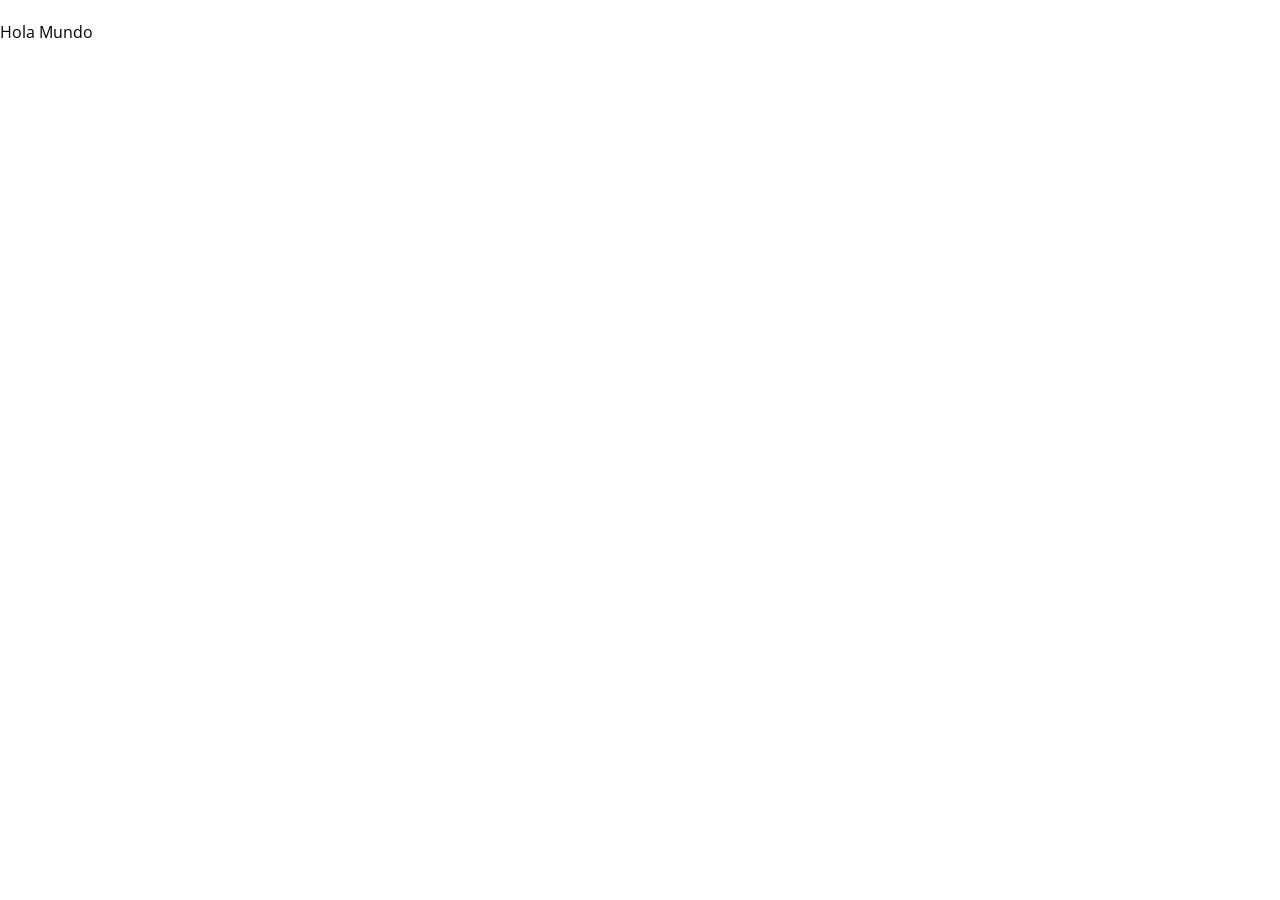
==== BlogdeCafe/blogdecafe_inicio/index.html @ 5fe90d1f "Primer commit con nuevo proyecto de blog de cafe donde se ingresan los primeros parametros de variab" ====
<!DOCTYPE html>
<html lang="en">
<head>
    <meta charset="UTF-8">
    <meta name="viewport" content="width=device-width, initial-scale=1.0">
    <title>BlogDeCafé</title>
    <link rel="stylesheet" href="css/normalize.css">
    <link rel="stylesheet" href="css/style.css">
    <link href="https://fonts.googleapis.com/css2?family=Open+Sans:ital,wght@0,300..800;1,300..800&display=swap" rel="stylesheet">
    <link href="https://fonts.googleapis.com/css2?family=PT+Sans:wght@400;700&display=swap" rel="stylesheet">
</head>
<body>
    <p>Hola Mundo</p>
</body>
</html>
---- BlogdeCafe/blogdecafe_inicio/css/style.css ----
:root {
    --fuenteParrafos: "Open Sans", sans-serif;
    --fuenteHeading: "PT Sans", sans-serif ;

    --primario: #784D3C;
    --blanco: #ffffff;
    --negro: #000000;
}

html {
    box-sizing: border-box;
    font-size: 62.5%; /* 1 rem = 10 px */
}
*, *:before, *:after {
    box-sizing: inherit; 
}
body {
    font-family: var(--fuenteParrafos);
    font-size: 1.6rem;
    line-height: 2; /* Interlineado entre parrafos */
}

/* Globales */
.contenedor {
    max-width: 120rem;
    width: 90%;
    margin: 0 auto; /* Centrar el contendido horizontalmente */
}
a {
    text-decoration: none;
}
h1, h2, h3, h4 {
    font-family: var(--fuenteHeading);
}
h1 {
    font-size: 4.8rem;
}
h2 {
    font-size: 4rem;
}
h3 {
    font-size: 3.2rem;
}
h4 {
    font-size: 2.8rem;
}
img {
    max-width: 100%;
}
/* Utilidades */
.no-margin {
    margin: 0;
}
.no-padding {
    padding: 0 ;
}
.centrar-texto {
    text-align: center;
}
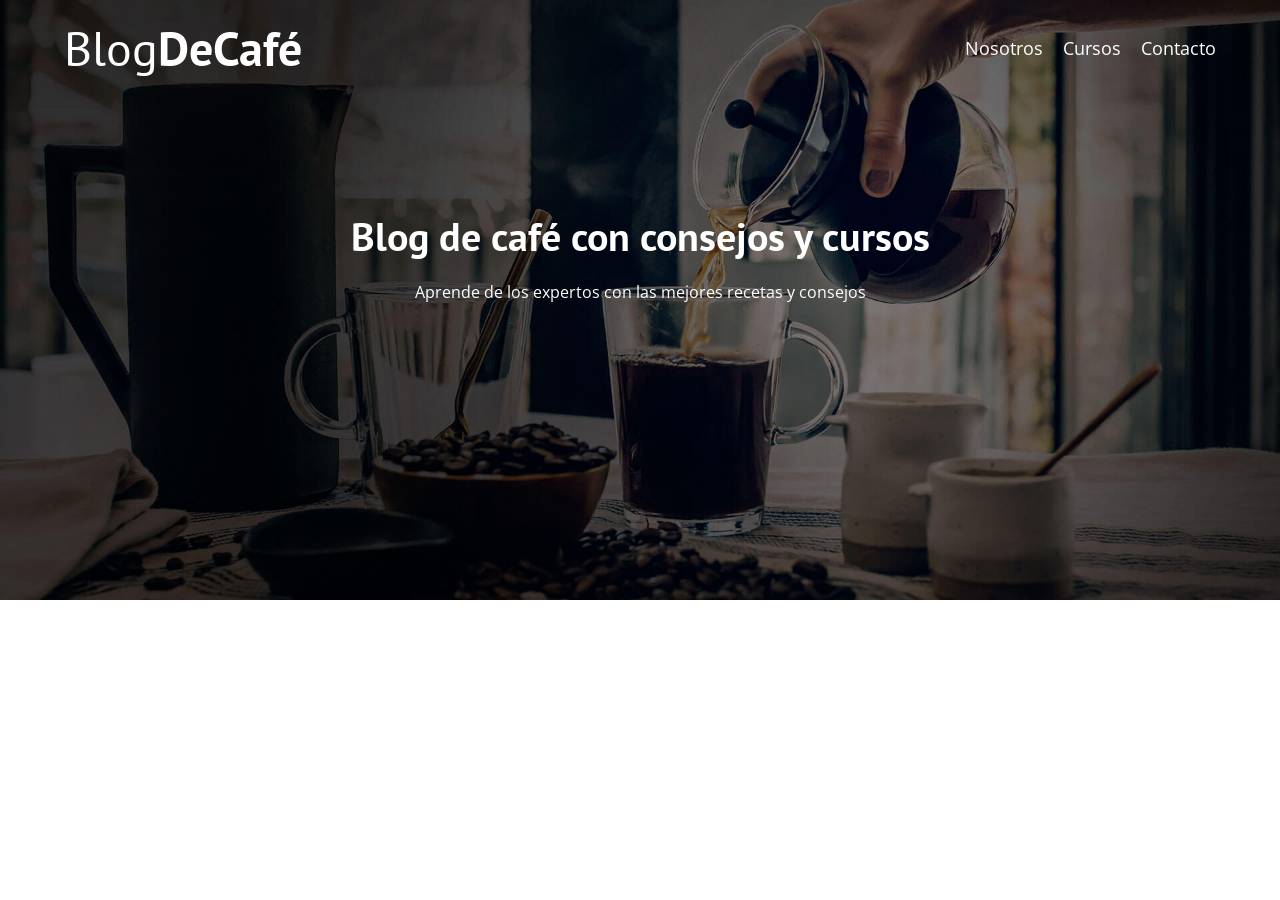
==== commit 64419153: "Se incorpora el primer diseño de encabezado de la pagina web ademas de agregar la navegacion" ====
--- a/BlogdeCafe/blogdecafe_inicio/index.html
+++ b/BlogdeCafe/blogdecafe_inicio/index.html
@@ -10,6 +10,30 @@
     <link href="https://fonts.googleapis.com/css2?family=PT+Sans:wght@400;700&display=swap" rel="stylesheet">
 </head>
 <body>
-    <p>Hola Mundo</p>
+    <header class="header">
+        <div class="contenedor">
+            <div class="barra">
+                <a class="logo" href="index.html">
+                    <!-- <h1>Blog <strong>DeCafé</strong></h1> -->
+                     <h1 class="logo__nombre no-margin centrar-texto">Blog<span class="logo__bold">DeCafé</span></h1>
+                </a>
+                <nav class="navegacion">
+                    <a href="nosotros.html" class="navegacion__enlace">Nosotros</a>
+                    <a href="cursos.html" class="navegacion__enlace">Cursos</a>
+                    <a href="Contacto.html" class="navegacion__enlace">Contacto</a>
+                </nav>
+            </div>
+        </div>
+        <div class="header__texto">
+            <h2 class="no-margin">Blog de café con consejos y cursos</h2>
+            <p class="no-margin">Aprende de los expertos con las mejores recetas y consejos</p>
+        </div>
+    </header>
+    <main>
+
+    </main>
+    <footer>
+
+    </footer>
 </body>
 </html>
--- a/BlogdeCafe/blogdecafe_inicio/css/style.css
+++ b/BlogdeCafe/blogdecafe_inicio/css/style.css
@@ -1,6 +1,6 @@
 :root {
     --fuenteParrafos: "Open Sans", sans-serif;
-    --fuenteHeading: "PT Sans", sans-serif ;
+    --fuenteHeading: "PT Sans", sans-serif;
 
     --primario: #784D3C;
     --blanco: #ffffff;
@@ -9,51 +9,132 @@
 
 html {
     box-sizing: border-box;
-    font-size: 62.5%; /* 1 rem = 10 px */
+    font-size: 62.5%;
+    /* 1 rem = 10 px */
 }
-*, *:before, *:after {
-    box-sizing: inherit; 
+
+*,
+*:before,
+*:after {
+    box-sizing: inherit;
 }
+
 body {
     font-family: var(--fuenteParrafos);
     font-size: 1.6rem;
-    line-height: 2; /* Interlineado entre parrafos */
+    line-height: 2;
+    /* Interlineado entre parrafos */
 }
 
 /* Globales */
 .contenedor {
     max-width: 120rem;
     width: 90%;
-    margin: 0 auto; /* Centrar el contendido horizontalmente */
+    margin: 0 auto;
+    /* Centrar el contendido horizontalmente */
 }
+
 a {
     text-decoration: none;
 }
-h1, h2, h3, h4 {
+
+h1,
+h2,
+h3,
+h4 {
     font-family: var(--fuenteHeading);
 }
+
 h1 {
     font-size: 4.8rem;
 }
+
 h2 {
     font-size: 4rem;
 }
+
 h3 {
     font-size: 3.2rem;
 }
+
 h4 {
     font-size: 2.8rem;
 }
+
 img {
     max-width: 100%;
 }
+
 /* Utilidades */
 .no-margin {
     margin: 0;
 }
+
 .no-padding {
-    padding: 0 ;
+    padding: 0;
 }
+
 .centrar-texto {
     text-align: center;
 }
+
+/* Header */
+.header {
+    background-image: url(../img/banner.jpg);
+    height: 60rem;
+    background-size: cover;
+    /* Tomara el tamaño completo del tamaño de pantalla */
+    background-repeat: no-repeat;
+    /* No repetira la imagen en espacios bacios si np la estira */
+    background-position: center center;
+    /* la imagen fluira al centro de la imagen al cambiar la resolucion */
+}
+
+.header__texto {
+    text-align: center;
+    color: var(--blanco);
+    margin-top: 5rem;
+}
+
+@media (min-width: 768px) {
+    .header__texto {
+        margin-top: 10rem;
+    }
+}
+
+@media (min-width: 768px) {
+    .barra {
+        display: flex;
+        justify-content: space-between;
+        align-items: center;
+    }
+}
+
+.logo {
+    color: var(--blanco);
+}
+
+.logo__nombre {
+    font-weight: normal;
+}
+
+.logo__bold {
+    font-weight: 700;
+}
+
+/* Navegacion */
+.navegacion {}
+
+@media (min-width: 768px) {
+    .navegacion {
+        display: flex;
+        gap: 2rem;
+    }
+}
+
+.navegacion__enlace {
+    display: block;
+    text-align: center;
+    font-size: 1.8rem;
+    color: var(--blanco);
+}
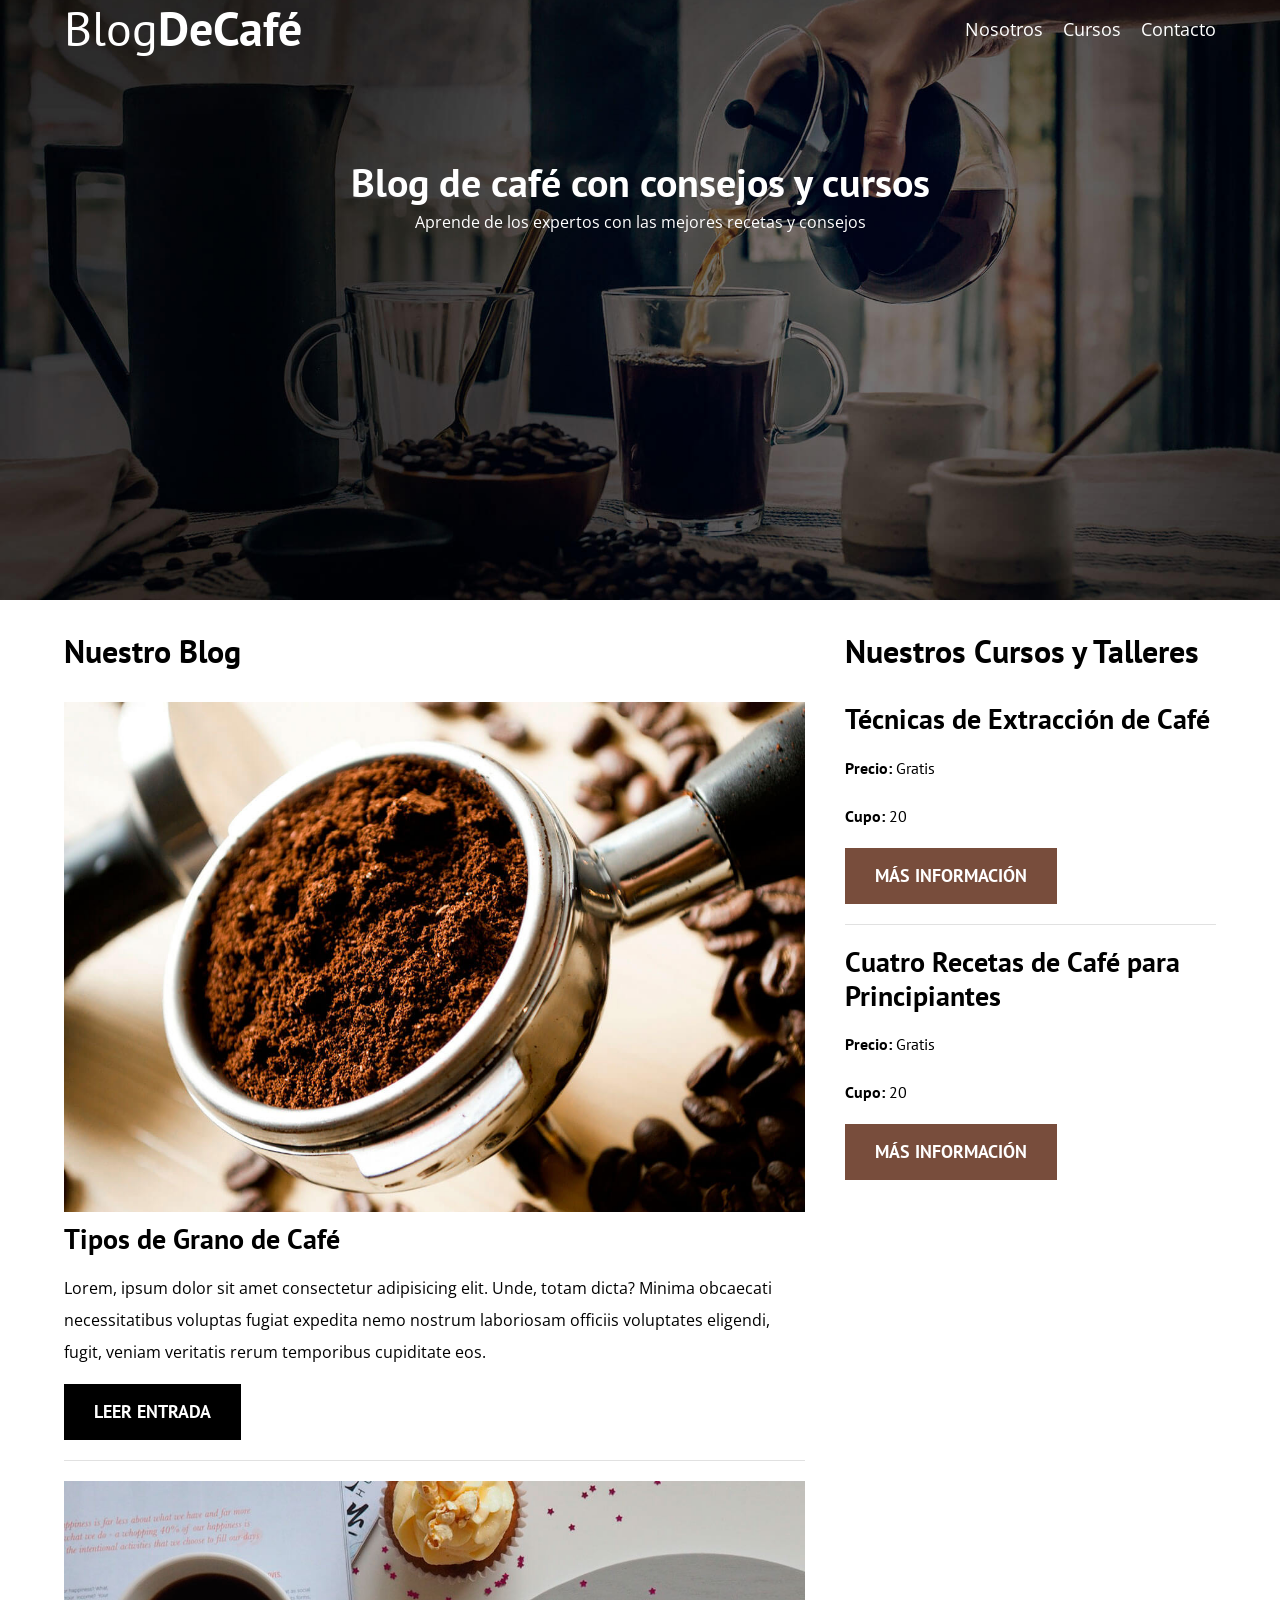
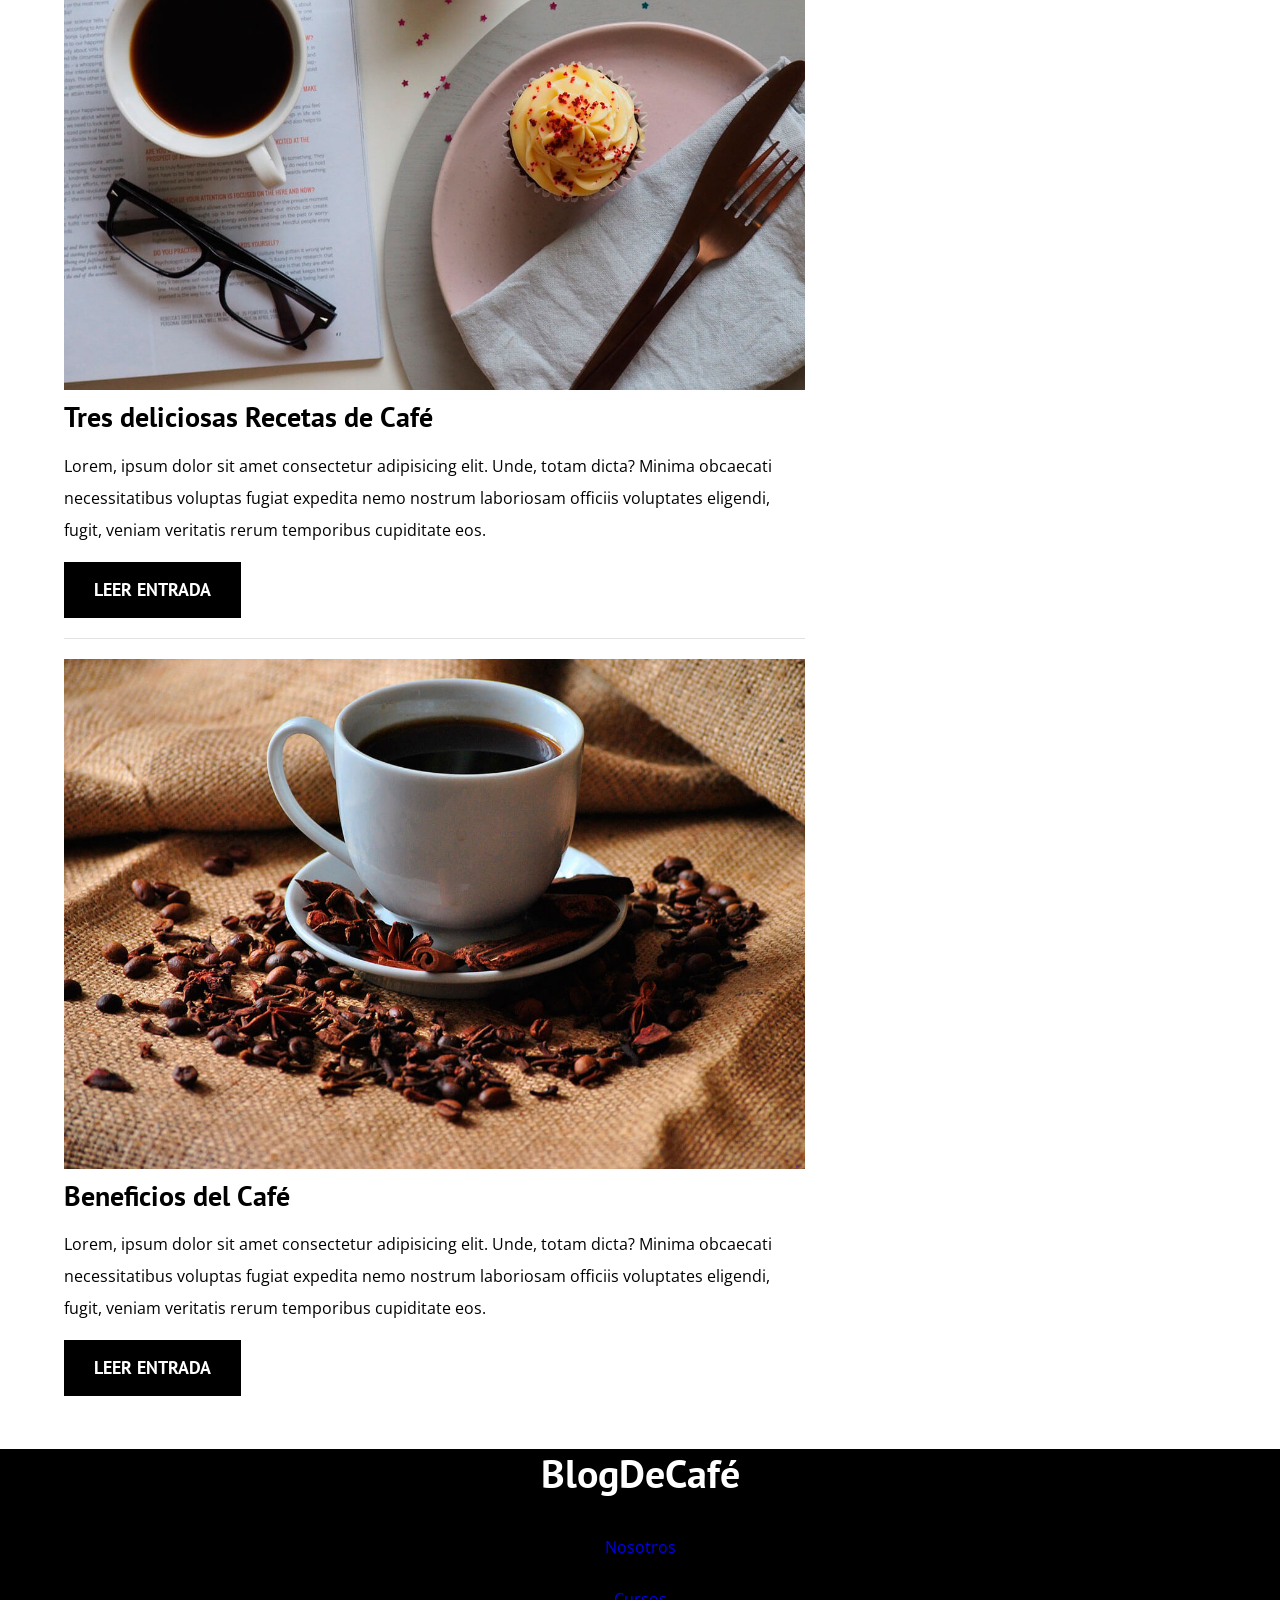
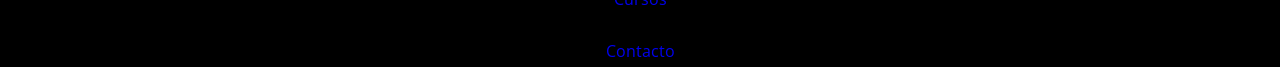
==== commit c20c98bc: "Se incorpora secciones del sistema de paguina principal del blog" ====
--- a/BlogdeCafe/blogdecafe_inicio/index.html
+++ b/BlogdeCafe/blogdecafe_inicio/index.html
@@ -1,21 +1,24 @@
 <!DOCTYPE html>
 <html lang="en">
+
 <head>
     <meta charset="UTF-8">
     <meta name="viewport" content="width=device-width, initial-scale=1.0">
     <title>BlogDeCafé</title>
     <link rel="stylesheet" href="css/normalize.css">
     <link rel="stylesheet" href="css/style.css">
-    <link href="https://fonts.googleapis.com/css2?family=Open+Sans:ital,wght@0,300..800;1,300..800&display=swap" rel="stylesheet">
+    <link href="https://fonts.googleapis.com/css2?family=Open+Sans:ital,wght@0,300..800;1,300..800&display=swap"
+        rel="stylesheet">
     <link href="https://fonts.googleapis.com/css2?family=PT+Sans:wght@400;700&display=swap" rel="stylesheet">
 </head>
+
 <body>
     <header class="header">
         <div class="contenedor">
             <div class="barra">
                 <a class="logo" href="index.html">
                     <!-- <h1>Blog <strong>DeCafé</strong></h1> -->
-                     <h1 class="logo__nombre no-margin centrar-texto">Blog<span class="logo__bold">DeCafé</span></h1>
+                    <h1 class="logo__nombre no-margin centrar-texto">Blog<span class="logo__bold">DeCafé</span></h1>
                 </a>
                 <nav class="navegacion">
                     <a href="nosotros.html" class="navegacion__enlace">Nosotros</a>
@@ -29,11 +32,87 @@
             <p class="no-margin">Aprende de los expertos con las mejores recetas y consejos</p>
         </div>
     </header>
-    <main>
 
-    </main>
-    <footer>
+    <div class="contenedor contenido-principal">
+        <main class="blog">
+            <h3>Nuestro Blog</h3>
+            <article class="entrada">
+                <div class="entrada__imagen">
+                    <img src="img/blog1.jpg" alt="imagen blog">
+                </div>
+                <div class="entrada__contenido">
+                    <h4 class="no-margin">Tipos de Grano de Café</h4>
+                    <p>Lorem, ipsum dolor sit amet consectetur adipisicing elit. Unde, totam dicta? Minima obcaecati
+                        necessitatibus voluptas fugiat expedita nemo nostrum laboriosam officiis voluptates eligendi,
+                        fugit, veniam veritatis rerum temporibus cupiditate eos.</p>
+                    <a href="entrada.html" class="boton boton--primario">Leer Entrada</a>
+                </div>
+            </article><!-- .entrada -->
 
+            <article class="entrada">
+                <div class="entrada__imagen">
+                    <img src="img/blog2.jpg" alt="imagen blog">
+                </div>
+                <div class="entrada__contenido">
+                    <h4 class="no-margin">Tres deliciosas Recetas de Café</h4>
+                    <p>Lorem, ipsum dolor sit amet consectetur adipisicing elit. Unde, totam dicta? Minima obcaecati
+                        necessitatibus voluptas fugiat expedita nemo nostrum laboriosam officiis voluptates eligendi,
+                        fugit, veniam veritatis rerum temporibus cupiditate eos.</p>
+                    <a href="entrada.html" class="boton boton--primario">Leer Entrada</a>
+                </div>
+            </article><!-- .entrada -->
+
+            <article class="entrada">
+                <div class="entrada__imagen">
+                    <img src="img/blog3.jpg" alt="imagen blog">
+                </div>
+                <div class="entrada__contenido">
+                    <h4 class="no-margin">Beneficios del Café</h4>
+                    <p>Lorem, ipsum dolor sit amet consectetur adipisicing elit. Unde, totam dicta? Minima obcaecati
+                        necessitatibus voluptas fugiat expedita nemo nostrum laboriosam officiis voluptates eligendi,
+                        fugit, veniam veritatis rerum temporibus cupiditate eos.</p>
+                    <a href="entrada.html" class="boton boton--primario">Leer Entrada</a>
+                </div>
+            </article><!-- .entrada -->
+        </main>
+        <aside class="asidebar">
+            <h3>Nuestros Cursos y Talleres</h3>
+            <ul class="cursos no-padding">
+                <li class="widget-curso">
+                    <h4 class="no-margin">Técnicas de Extracción de Café</h4>
+                    <p class="widget-curso__label">Precio: 
+                        <span class="widget-curso__info">Gratis</span>
+                    </p>
+                    <p class="widget-curso__label">Cupo: 
+                        <span class="widget-curso__info">20</span>
+                    </p>
+                    <a href="entrada.html" class="boton boton--secundario">más información</a>
+                </li><!-- .li -->
+
+                <li class="widget-curso">
+                    <h4 class="no-margin">Cuatro Recetas de Café para Principiantes</h4>
+                    <p class="widget-curso__label">Precio: 
+                        <span class="widget-curso__info">Gratis</span>
+                    </p>
+                    <p class="widget-curso__label">Cupo: 
+                        <span class="widget-curso__info">20</span>
+                    </p>
+                    <a href="entrada.html" class="boton boton--secundario">más información</a>
+                </li><!-- .li -->
+            </ul>
+        </aside>
+    </div>
+
+    <footer class="footer">
+        <div class="contenedor footer__contenedor">
+            <h2>Blog<span>DeCafé</span></h2>
+            <nav class="navegacion footer__navegacion">
+                <a href="notros.html" class="footer__navegacion-enlace">Nosotros</a>
+                <a href="cursos.html" class="footer__navegacion-enlace">Cursos</a>
+                <a href="contacto.html" class="footer__navegacion-enlace">Contacto</a>
+            </nav>
+        </div>
     </footer>
 </body>
+
 </html>
--- a/BlogdeCafe/blogdecafe_inicio/css/style.css
+++ b/BlogdeCafe/blogdecafe_inicio/css/style.css
@@ -3,6 +3,7 @@
     --fuenteHeading: "PT Sans", sans-serif;
 
     --primario: #784D3C;
+    --gris: #e1e1e1;
     --blanco: #ffffff;
     --negro: #000000;
 }
@@ -43,6 +44,7 @@
 h3,
 h4 {
     font-family: var(--fuenteHeading);
+    line-height: 1.2;
 }
 
 h1 {
@@ -76,6 +78,29 @@
 
 .centrar-texto {
     text-align: center;
+}
+
+.boton {
+    display: block;
+    font-family: var(--fuenteHeading);
+    color: var(--blanco);
+    text-align: center;
+    padding: 1rem 3rem;
+    font-size: 1.8rem;
+    text-transform: uppercase;
+    font-weight: 700;
+    margin-bottom: 2rem;
+}
+@media (min-width: 768px) {
+   .boton {
+        display: inline-block;
+   }
+}
+.boton--primario {
+    background-color: var(--negro);
+}
+.boton--secundario {
+    background-color: var(--primario);
 }
 
 /* Header */
@@ -137,4 +162,52 @@
     text-align: center;
     font-size: 1.8rem;
     color: var(--blanco);
+}
+
+@media (min-width: 768px) {
+   .contenido-principal {
+    display: grid;
+    grid-template-columns: 2fr 1fr;
+    column-gap: 4rem;
+   }
+}
+
+.entrada{
+    border-bottom: 1px solid var(--gris);
+    margin-bottom: 2rem;
+}
+/* Para deseleccional el utltino elemento y quitarle propiedades en este caso el margen */
+.entrada:last-of-type {
+    border: none;
+    margin-bottom: 0;
+}
+.cursos {
+    list-style: none;
+}
+.widget-curso {
+    border-bottom: 1px solid var(--gris);
+    margin-bottom: 2rem;
+}
+.widget-curso:last-of-type {
+    border: none;
+    margin-bottom: 0;
+}
+.widget-curso__label {
+    font-family: var(--fuenteHeading);
+    font-weight: bold;
+}
+.widget-curso__info {
+    font-weight: normal;
+}
+/* Footer */
+.footer {
+    background-color: var(--negro);
+    color: var(--blanco);
+}
+.footer__contenedor {
+    text-align: center;
+}
+.footer__navegacion {
+    display: flex;
+    flex-direction: column;
 }
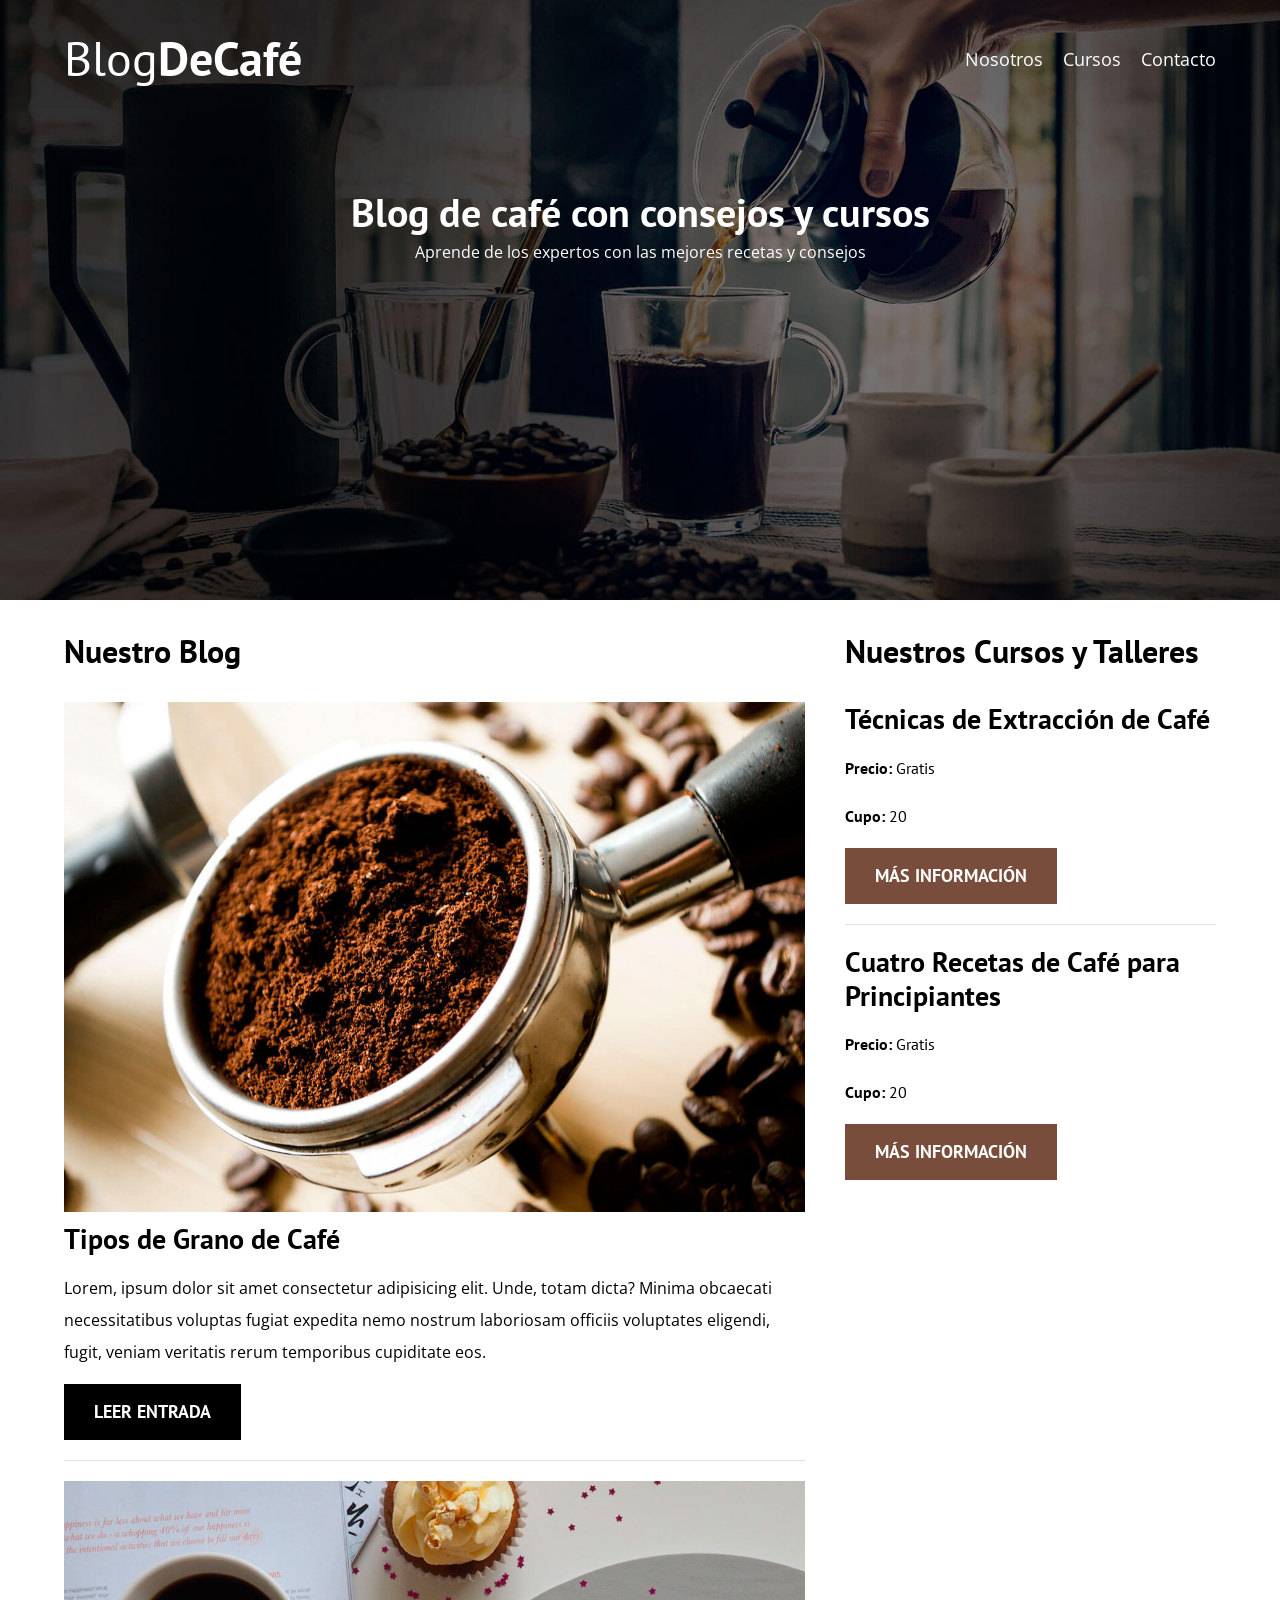
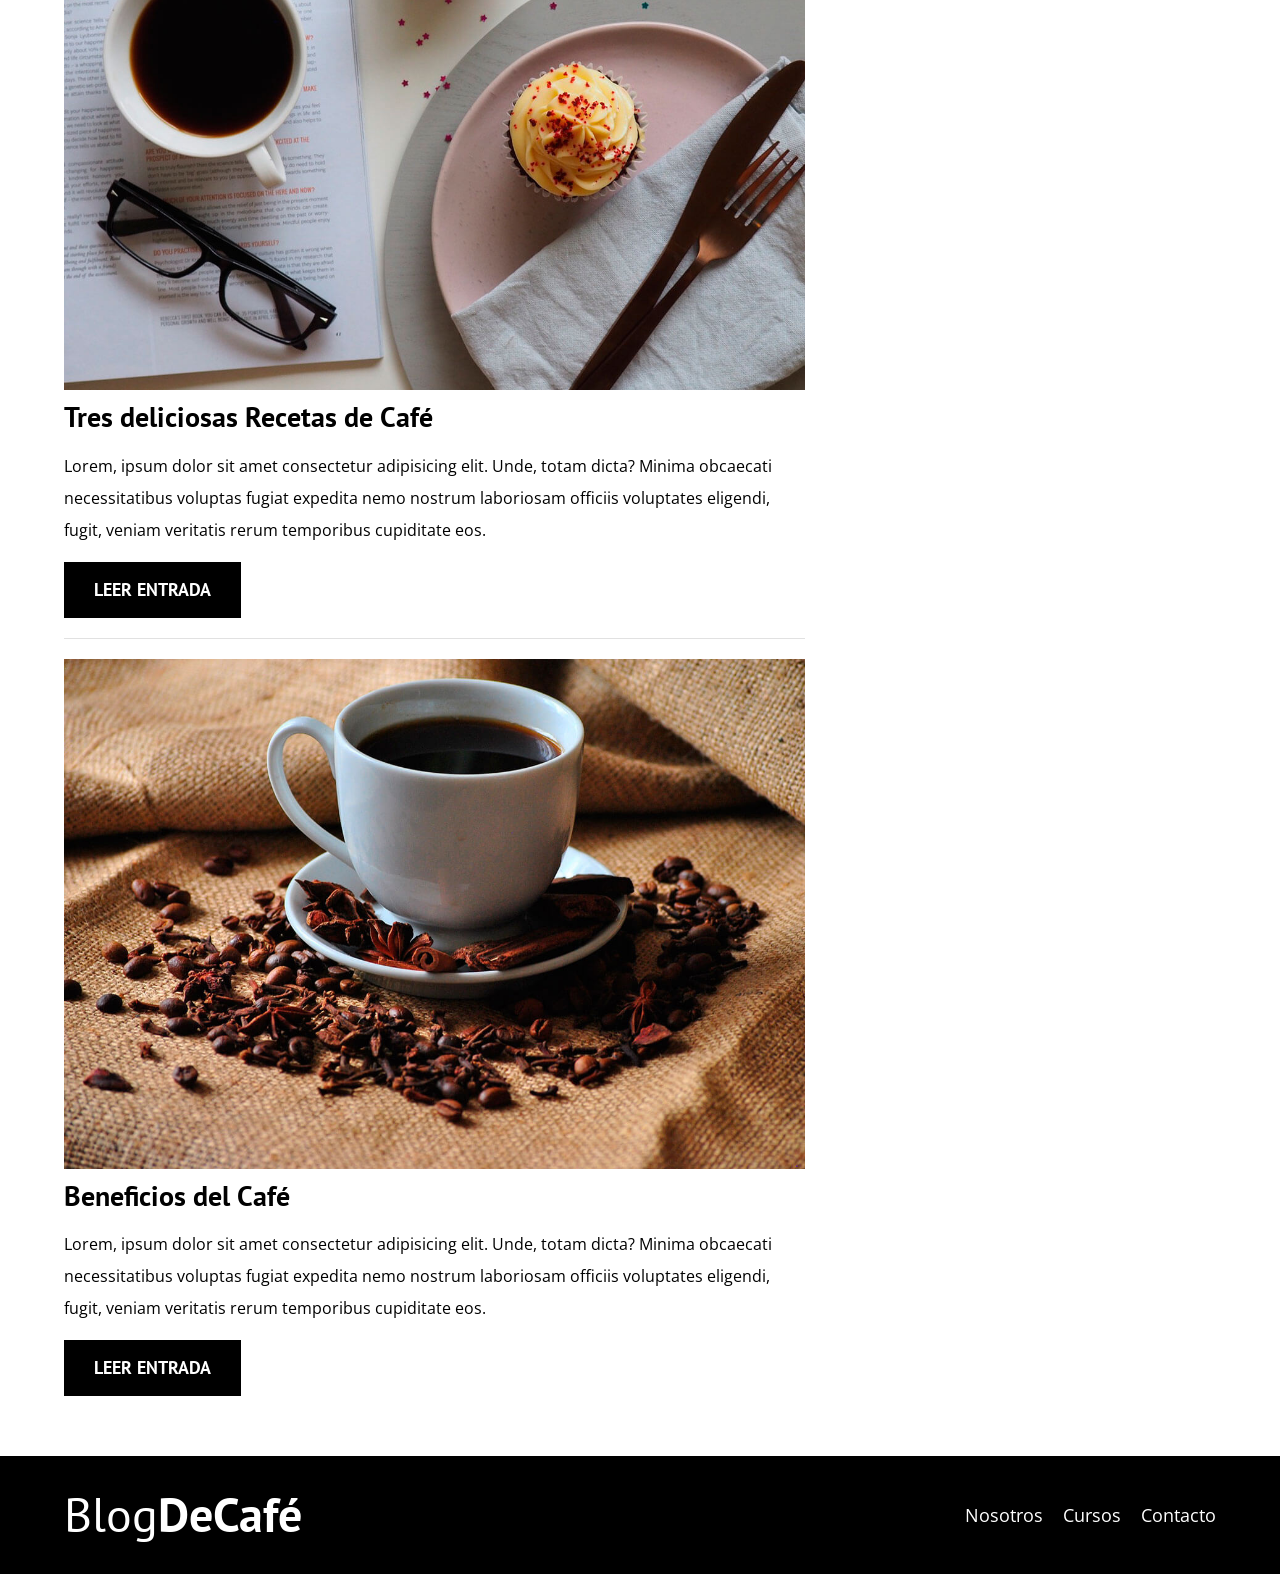
==== commit 7a08b609: "Se incorpora el avance de la pagina principal de Blog de café" ====
--- a/BlogdeCafe/blogdecafe_inicio/index.html
+++ b/BlogdeCafe/blogdecafe_inicio/index.html
@@ -104,14 +104,18 @@
     </div>
 
     <footer class="footer">
-        <div class="contenedor footer__contenedor">
-            <h2>Blog<span>DeCafé</span></h2>
-            <nav class="navegacion footer__navegacion">
-                <a href="notros.html" class="footer__navegacion-enlace">Nosotros</a>
-                <a href="cursos.html" class="footer__navegacion-enlace">Cursos</a>
-                <a href="contacto.html" class="footer__navegacion-enlace">Contacto</a>
-            </nav>
-        </div>
+        <div class="contenedor">
+            <div class="barra">
+                <a class="logo" href="index.html">
+                    <!-- <h1>Blog <strong>DeCafé</strong></h1> -->
+                    <h1 class="logo__nombre no-margin centrar-texto">Blog<span class="logo__bold">DeCafé</span></h1>
+                </a>
+                <nav class="navegacion">
+                    <a href="nosotros.html" class="navegacion__enlace">Nosotros</a>
+                    <a href="cursos.html" class="navegacion__enlace">Cursos</a>
+                    <a href="Contacto.html" class="navegacion__enlace">Contacto</a>
+                </nav>
+            </div>
     </footer>
 </body>
 
--- a/BlogdeCafe/blogdecafe_inicio/css/style.css
+++ b/BlogdeCafe/blogdecafe_inicio/css/style.css
@@ -31,6 +31,8 @@
 .contenedor {
     max-width: 120rem;
     width: 90%;
+    /* Tambien podemos usar esto con lo nuevo de css declrando los dos maximos en una linea */
+    width: min(90%, 120rem);
     margin: 0 auto;
     /* Centrar el contendido horizontalmente */
 }
@@ -126,7 +128,9 @@
         margin-top: 10rem;
     }
 }
-
+.barra {
+    padding-top: 3rem;
+}
 @media (min-width: 768px) {
     .barra {
         display: flex;
@@ -202,12 +206,6 @@
 /* Footer */
 .footer {
     background-color: var(--negro);
-    color: var(--blanco);
-}
-.footer__contenedor {
-    text-align: center;
-}
-.footer__navegacion {
-    display: flex;
-    flex-direction: column;
+    padding-bottom: 3rem;
+    margin-top: 4rem;
 }
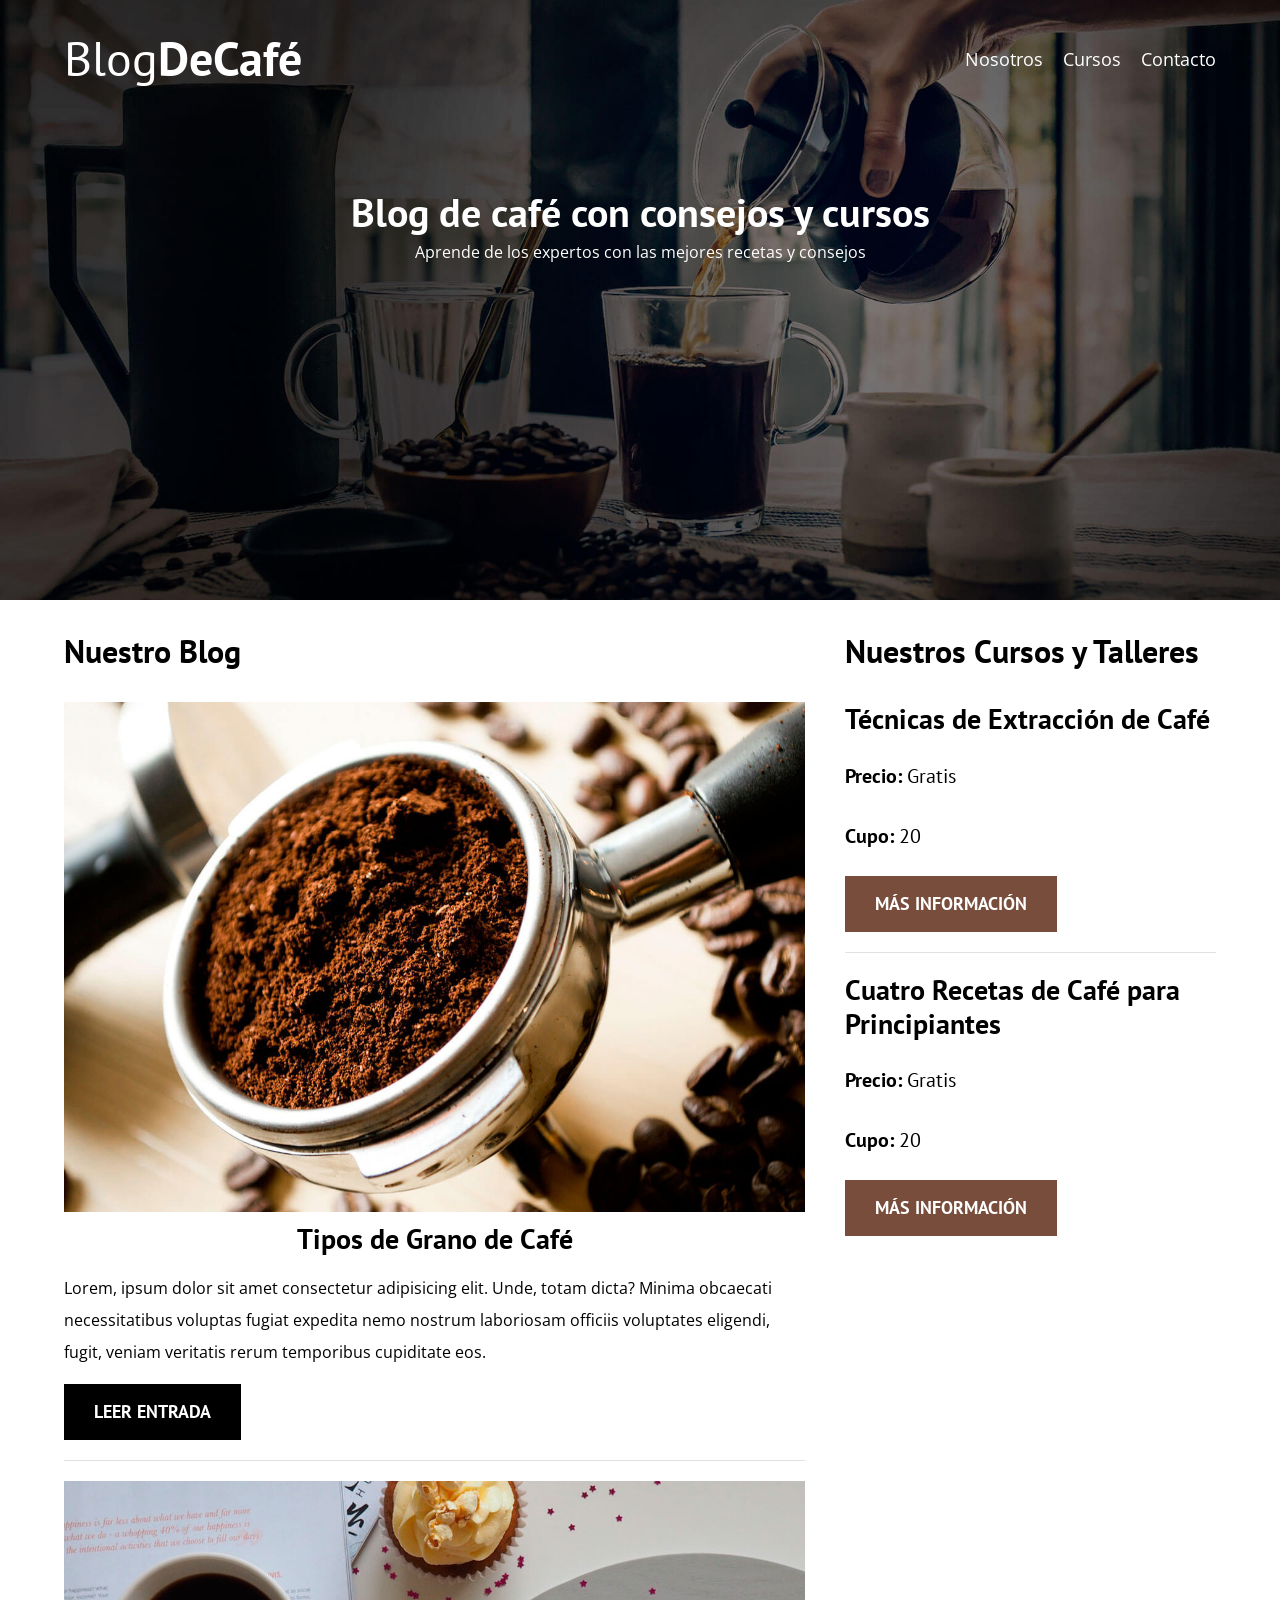
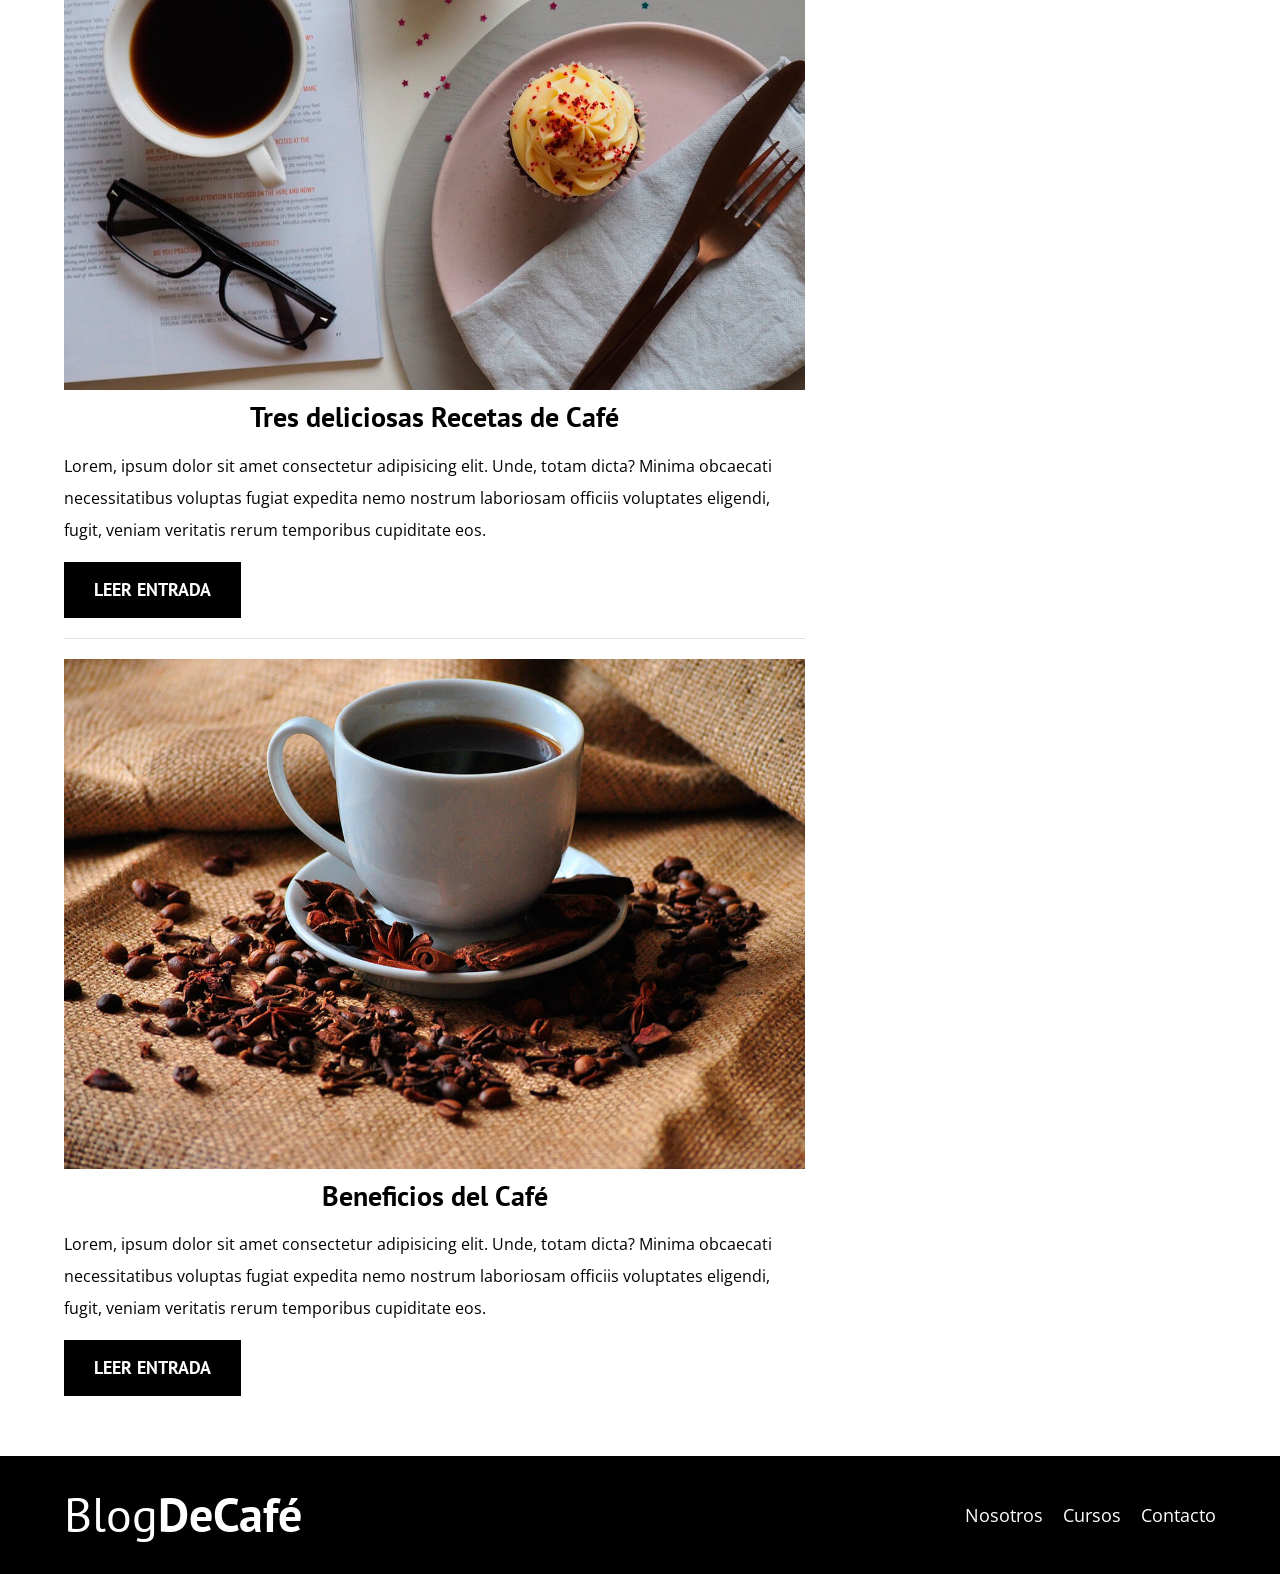
==== commit 39b1ea65: "Se integran los cambios aplicando mejoras al performance con Lazy Loading y con preload" ====
--- a/BlogdeCafe/blogdecafe_inicio/index.html
+++ b/BlogdeCafe/blogdecafe_inicio/index.html
@@ -5,11 +5,24 @@
     <meta charset="UTF-8">
     <meta name="viewport" content="width=device-width, initial-scale=1.0">
     <title>BlogDeCafé</title>
+    
+    <!-- Preload -->
+    <link rel="preload" href="css/normalize.css" as="style">
     <link rel="stylesheet" href="css/normalize.css">
-    <link rel="stylesheet" href="css/style.css">
+
+    <link rel="preload" href="https://fonts.googleapis.com/css2?family=Open+Sans:ital,wght@0,300..800;1,300..800&display=swap"
+        crossorigin="crossorigin" as="font">
     <link href="https://fonts.googleapis.com/css2?family=Open+Sans:ital,wght@0,300..800;1,300..800&display=swap"
         rel="stylesheet">
+
+    <link rel="preload" href="https://fonts.googleapis.com/css2?family=PT+Sans:wght@400;700&display=swap"
+        crossorigin="crossorigin" as="font">
     <link href="https://fonts.googleapis.com/css2?family=PT+Sans:wght@400;700&display=swap" rel="stylesheet">
+
+    <link rel="preload" href="css/style.css" as="style">
+    <link rel="stylesheet" href="css/style.css">
+
+    <link rel="preload" href="img/blog1.jpg" as="image">
 </head>
 
 <body>
@@ -38,7 +51,7 @@
             <h3>Nuestro Blog</h3>
             <article class="entrada">
                 <div class="entrada__imagen">
-                    <img src="img/blog1.jpg" alt="imagen blog">
+                    <img loading="lazy" src="img/blog1.jpg" alt="imagen blog">
                 </div>
                 <div class="entrada__contenido">
                     <h4 class="no-margin">Tipos de Grano de Café</h4>
@@ -51,7 +64,7 @@
 
             <article class="entrada">
                 <div class="entrada__imagen">
-                    <img src="img/blog2.jpg" alt="imagen blog">
+                    <img loading="lazy" src="img/blog2.jpg" alt="imagen blog">
                 </div>
                 <div class="entrada__contenido">
                     <h4 class="no-margin">Tres deliciosas Recetas de Café</h4>
@@ -64,7 +77,7 @@
 
             <article class="entrada">
                 <div class="entrada__imagen">
-                    <img src="img/blog3.jpg" alt="imagen blog">
+                    <img loading="lazy" src="img/blog3.jpg" alt="imagen blog">
                 </div>
                 <div class="entrada__contenido">
                     <h4 class="no-margin">Beneficios del Café</h4>
--- a/BlogdeCafe/blogdecafe_inicio/css/style.css
+++ b/BlogdeCafe/blogdecafe_inicio/css/style.css
@@ -92,15 +92,23 @@
     text-transform: uppercase;
     font-weight: 700;
     margin-bottom: 2rem;
-}
-@media (min-width: 768px) {
-   .boton {
+    border: none;
+}
+
+@media (min-width: 768px) {
+    .boton {
         display: inline-block;
-   }
-}
+    }
+}
+
+.boton:hover {
+    cursor: pointer;
+}
+
 .boton--primario {
     background-color: var(--negro);
 }
+
 .boton--secundario {
     background-color: var(--primario);
 }
@@ -128,9 +136,11 @@
         margin-top: 10rem;
     }
 }
+
 .barra {
     padding-top: 3rem;
 }
+
 @media (min-width: 768px) {
     .barra {
         display: flex;
@@ -152,7 +162,6 @@
 }
 
 /* Navegacion */
-.navegacion {}
 
 @media (min-width: 768px) {
     .navegacion {
@@ -169,43 +178,166 @@
 }
 
 @media (min-width: 768px) {
-   .contenido-principal {
-    display: grid;
-    grid-template-columns: 2fr 1fr;
-    column-gap: 4rem;
-   }
-}
-
-.entrada{
+    .contenido-principal {
+        display: grid;
+        grid-template-columns: 2fr 1fr;
+        column-gap: 4rem;
+    }
+}
+
+.entrada {
     border-bottom: 1px solid var(--gris);
     margin-bottom: 2rem;
 }
+
 /* Para deseleccional el utltino elemento y quitarle propiedades en este caso el margen */
 .entrada:last-of-type {
     border: none;
     margin-bottom: 0;
 }
+
 .cursos {
     list-style: none;
 }
+
 .widget-curso {
     border-bottom: 1px solid var(--gris);
     margin-bottom: 2rem;
 }
+
 .widget-curso:last-of-type {
     border: none;
     margin-bottom: 0;
 }
+
 .widget-curso__label {
     font-family: var(--fuenteHeading);
     font-weight: bold;
 }
+
 .widget-curso__info {
     font-weight: normal;
 }
+
+.widget-curso__label,
+.widget-curso__info {
+    font-size: 2rem;
+}
+
 /* Footer */
 .footer {
     background-color: var(--negro);
     padding-bottom: 3rem;
     margin-top: 4rem;
+}
+
+/* Sobre Nosotros */
+@media (min-width: 768px) {
+    .sobre-nosotros {
+        display: flex;
+        /* Para separar elementos de flex entre ellos podemos utilizar gap o space-between */
+        /* gap: 2rem; */
+        justify-content: space-between;
+    }
+    .sobre-nosotros__texto {
+        /* Propiedad flex que toma tres valores */
+        flex: 0 0 calc(50% - 1rem);
+    }
+    .sobre-nosotros__imagen {
+        flex: 0 0 calc(50% - 1rem);
+    }
+    /* .sobre-nosotros__imagen,
+    .sobre-nosotros__texto {
+        flex-basis: calc(50% - 1rem);
+    } */
+
+    /* Logrando lo mismo con grid con menos lineas de codigo */
+    /* .sobre-nosotros {
+        display: grid;
+        grid-template-columns: repeat(2, 1fr);
+        column-gap: 2rem;
+   } */
+}
+
+/* Cursos */
+
+.curso {
+    padding: 3rem 0;
+    border-bottom: 1px solid var(--gris);
+}
+.curso:last-of-type {
+    border: none;
+}
+@media (min-width: 768px) {
+   .curso {
+    display: grid;
+    grid-template-columns: 1fr 2fr;
+    column-gap: 2rem;
+   }
+}
+
+.curso__label {
+    font-family: var(--fuenteHeading);
+    font-weight: bold;
+}
+
+.curso__info {
+    font-weight: normal;
+}
+
+.curso__label,
+.curso__info,
+.curso__descripcion {
+    font-size: 2rem;
+}
+
+.entrada{
+    display: flex;
+    flex-direction: column;
+}
+.entrada h3,
+.entrada h4  {
+    text-align: center;
+}
+
+/* Pagina Contacto */
+.contacto-bg {
+    background-image: url(../img/contacto.jpg);
+    height: 40rem;
+    background-size: cover;
+    background-repeat: no-repeat;
+}
+
+.formulario {
+    background-color: var(--blanco);
+    margin: -5rem auto 0 auto;
+    width: 95%;
+    padding: 5rem;
+}
+.campo {
+    display: flex;
+    flex-direction: column;
+    margin-bottom: 2rem;
+    text-align: start;
+    gap: 2rem;
+}
+@media (min-width: 768px) {
+   .campo {
+        flex-direction: row;
+        text-align: end;
+   }
+   .campo__label {
+        flex: 0 0 9rem;
+    }
+}
+.campo__label {
+    flex: 0 0 0.5rem;
+}
+.campo__field {
+     flex: 1;
+     border: 1px solid var(--gris);
+     border-radius: 0.5rem;
+}
+.campo__field--textarea {
+    height: 20rem;
 }
--- a/BlogdeCafe/blogdecafe_inicio/css/style.css
+++ b/BlogdeCafe/blogdecafe_inicio/css/style.css
@@ -92,15 +92,23 @@
     text-transform: uppercase;
     font-weight: 700;
     margin-bottom: 2rem;
-}
-@media (min-width: 768px) {
-   .boton {
+    border: none;
+}
+
+@media (min-width: 768px) {
+    .boton {
         display: inline-block;
-   }
-}
+    }
+}
+
+.boton:hover {
+    cursor: pointer;
+}
+
 .boton--primario {
     background-color: var(--negro);
 }
+
 .boton--secundario {
     background-color: var(--primario);
 }
@@ -128,9 +136,11 @@
         margin-top: 10rem;
     }
 }
+
 .barra {
     padding-top: 3rem;
 }
+
 @media (min-width: 768px) {
     .barra {
         display: flex;
@@ -152,7 +162,6 @@
 }
 
 /* Navegacion */
-.navegacion {}
 
 @media (min-width: 768px) {
     .navegacion {
@@ -169,43 +178,166 @@
 }
 
 @media (min-width: 768px) {
-   .contenido-principal {
-    display: grid;
-    grid-template-columns: 2fr 1fr;
-    column-gap: 4rem;
-   }
-}
-
-.entrada{
+    .contenido-principal {
+        display: grid;
+        grid-template-columns: 2fr 1fr;
+        column-gap: 4rem;
+    }
+}
+
+.entrada {
     border-bottom: 1px solid var(--gris);
     margin-bottom: 2rem;
 }
+
 /* Para deseleccional el utltino elemento y quitarle propiedades en este caso el margen */
 .entrada:last-of-type {
     border: none;
     margin-bottom: 0;
 }
+
 .cursos {
     list-style: none;
 }
+
 .widget-curso {
     border-bottom: 1px solid var(--gris);
     margin-bottom: 2rem;
 }
+
 .widget-curso:last-of-type {
     border: none;
     margin-bottom: 0;
 }
+
 .widget-curso__label {
     font-family: var(--fuenteHeading);
     font-weight: bold;
 }
+
 .widget-curso__info {
     font-weight: normal;
 }
+
+.widget-curso__label,
+.widget-curso__info {
+    font-size: 2rem;
+}
+
 /* Footer */
 .footer {
     background-color: var(--negro);
     padding-bottom: 3rem;
     margin-top: 4rem;
+}
+
+/* Sobre Nosotros */
+@media (min-width: 768px) {
+    .sobre-nosotros {
+        display: flex;
+        /* Para separar elementos de flex entre ellos podemos utilizar gap o space-between */
+        /* gap: 2rem; */
+        justify-content: space-between;
+    }
+    .sobre-nosotros__texto {
+        /* Propiedad flex que toma tres valores */
+        flex: 0 0 calc(50% - 1rem);
+    }
+    .sobre-nosotros__imagen {
+        flex: 0 0 calc(50% - 1rem);
+    }
+    /* .sobre-nosotros__imagen,
+    .sobre-nosotros__texto {
+        flex-basis: calc(50% - 1rem);
+    } */
+
+    /* Logrando lo mismo con grid con menos lineas de codigo */
+    /* .sobre-nosotros {
+        display: grid;
+        grid-template-columns: repeat(2, 1fr);
+        column-gap: 2rem;
+   } */
+}
+
+/* Cursos */
+
+.curso {
+    padding: 3rem 0;
+    border-bottom: 1px solid var(--gris);
+}
+.curso:last-of-type {
+    border: none;
+}
+@media (min-width: 768px) {
+   .curso {
+    display: grid;
+    grid-template-columns: 1fr 2fr;
+    column-gap: 2rem;
+   }
+}
+
+.curso__label {
+    font-family: var(--fuenteHeading);
+    font-weight: bold;
+}
+
+.curso__info {
+    font-weight: normal;
+}
+
+.curso__label,
+.curso__info,
+.curso__descripcion {
+    font-size: 2rem;
+}
+
+.entrada{
+    display: flex;
+    flex-direction: column;
+}
+.entrada h3,
+.entrada h4  {
+    text-align: center;
+}
+
+/* Pagina Contacto */
+.contacto-bg {
+    background-image: url(../img/contacto.jpg);
+    height: 40rem;
+    background-size: cover;
+    background-repeat: no-repeat;
+}
+
+.formulario {
+    background-color: var(--blanco);
+    margin: -5rem auto 0 auto;
+    width: 95%;
+    padding: 5rem;
+}
+.campo {
+    display: flex;
+    flex-direction: column;
+    margin-bottom: 2rem;
+    text-align: start;
+    gap: 2rem;
+}
+@media (min-width: 768px) {
+   .campo {
+        flex-direction: row;
+        text-align: end;
+   }
+   .campo__label {
+        flex: 0 0 9rem;
+    }
+}
+.campo__label {
+    flex: 0 0 0.5rem;
+}
+.campo__field {
+     flex: 1;
+     border: 1px solid var(--gris);
+     border-radius: 0.5rem;
+}
+.campo__field--textarea {
+    height: 20rem;
 }
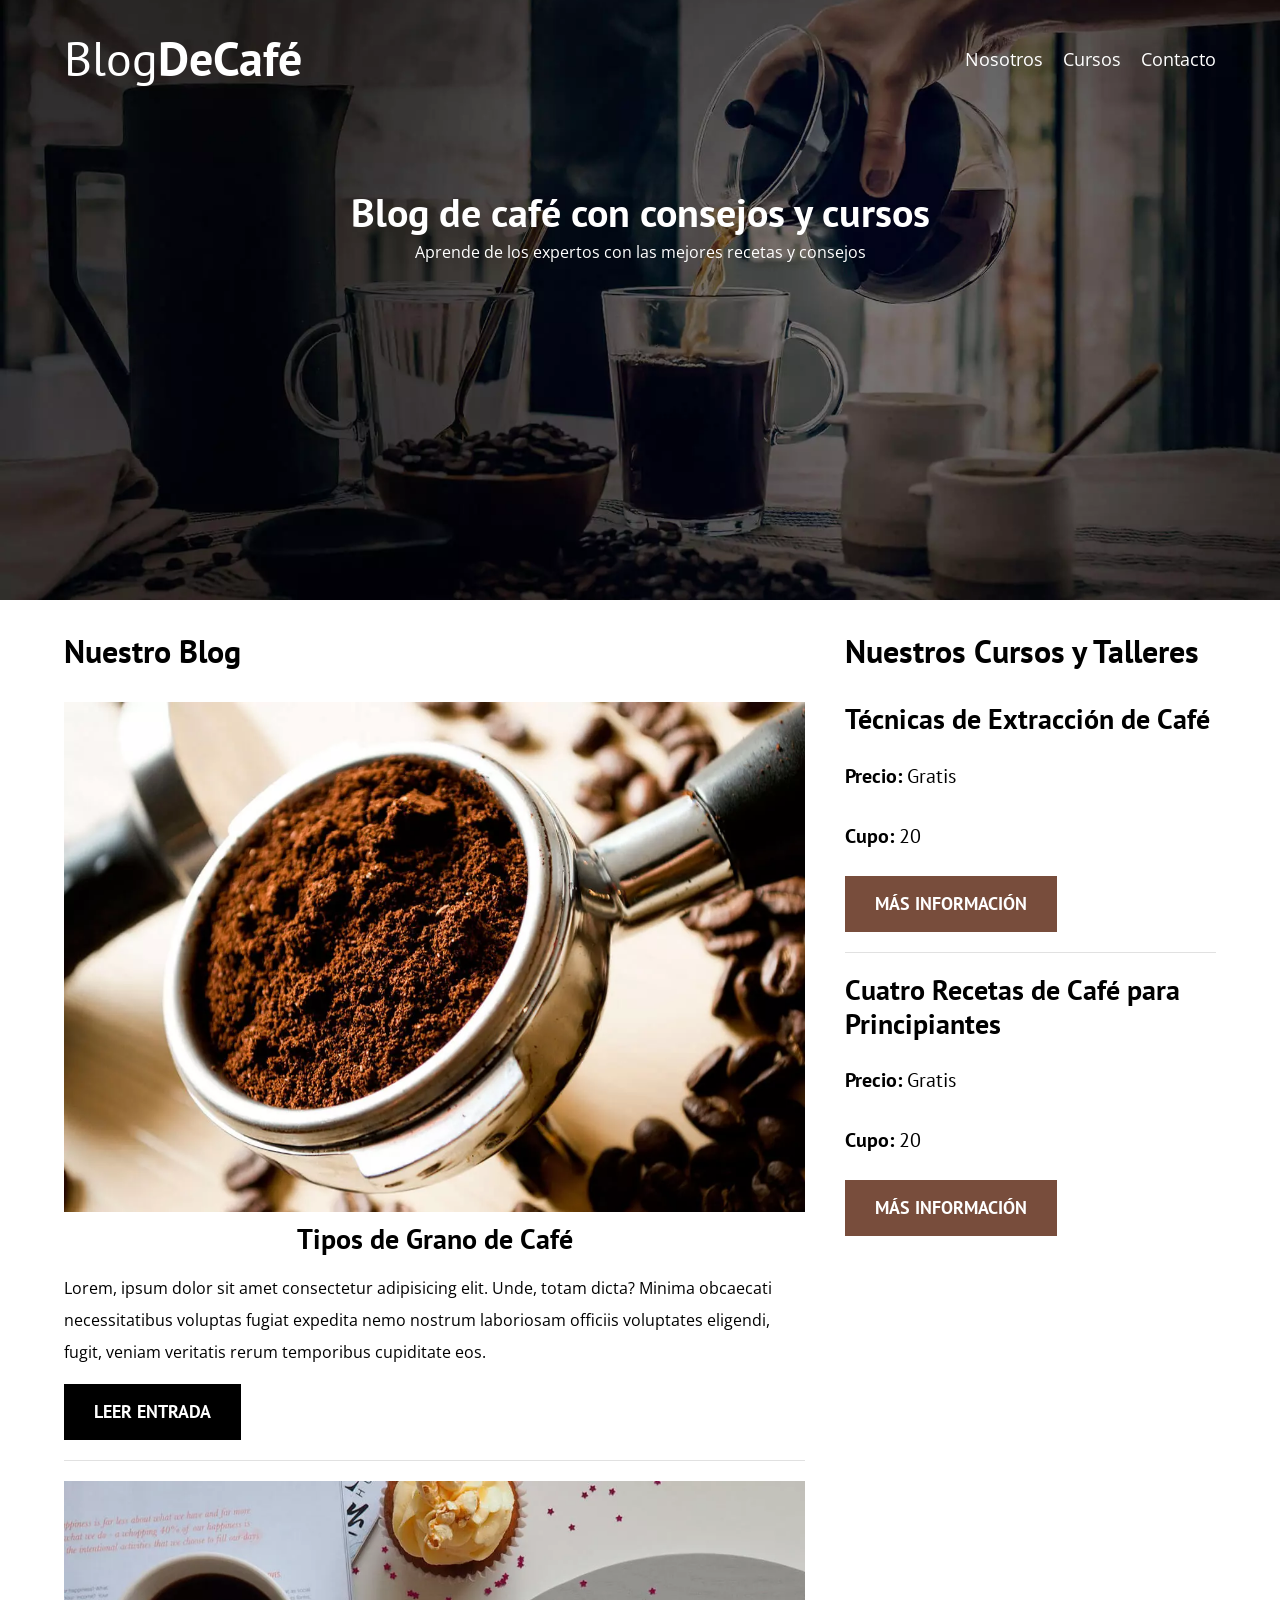
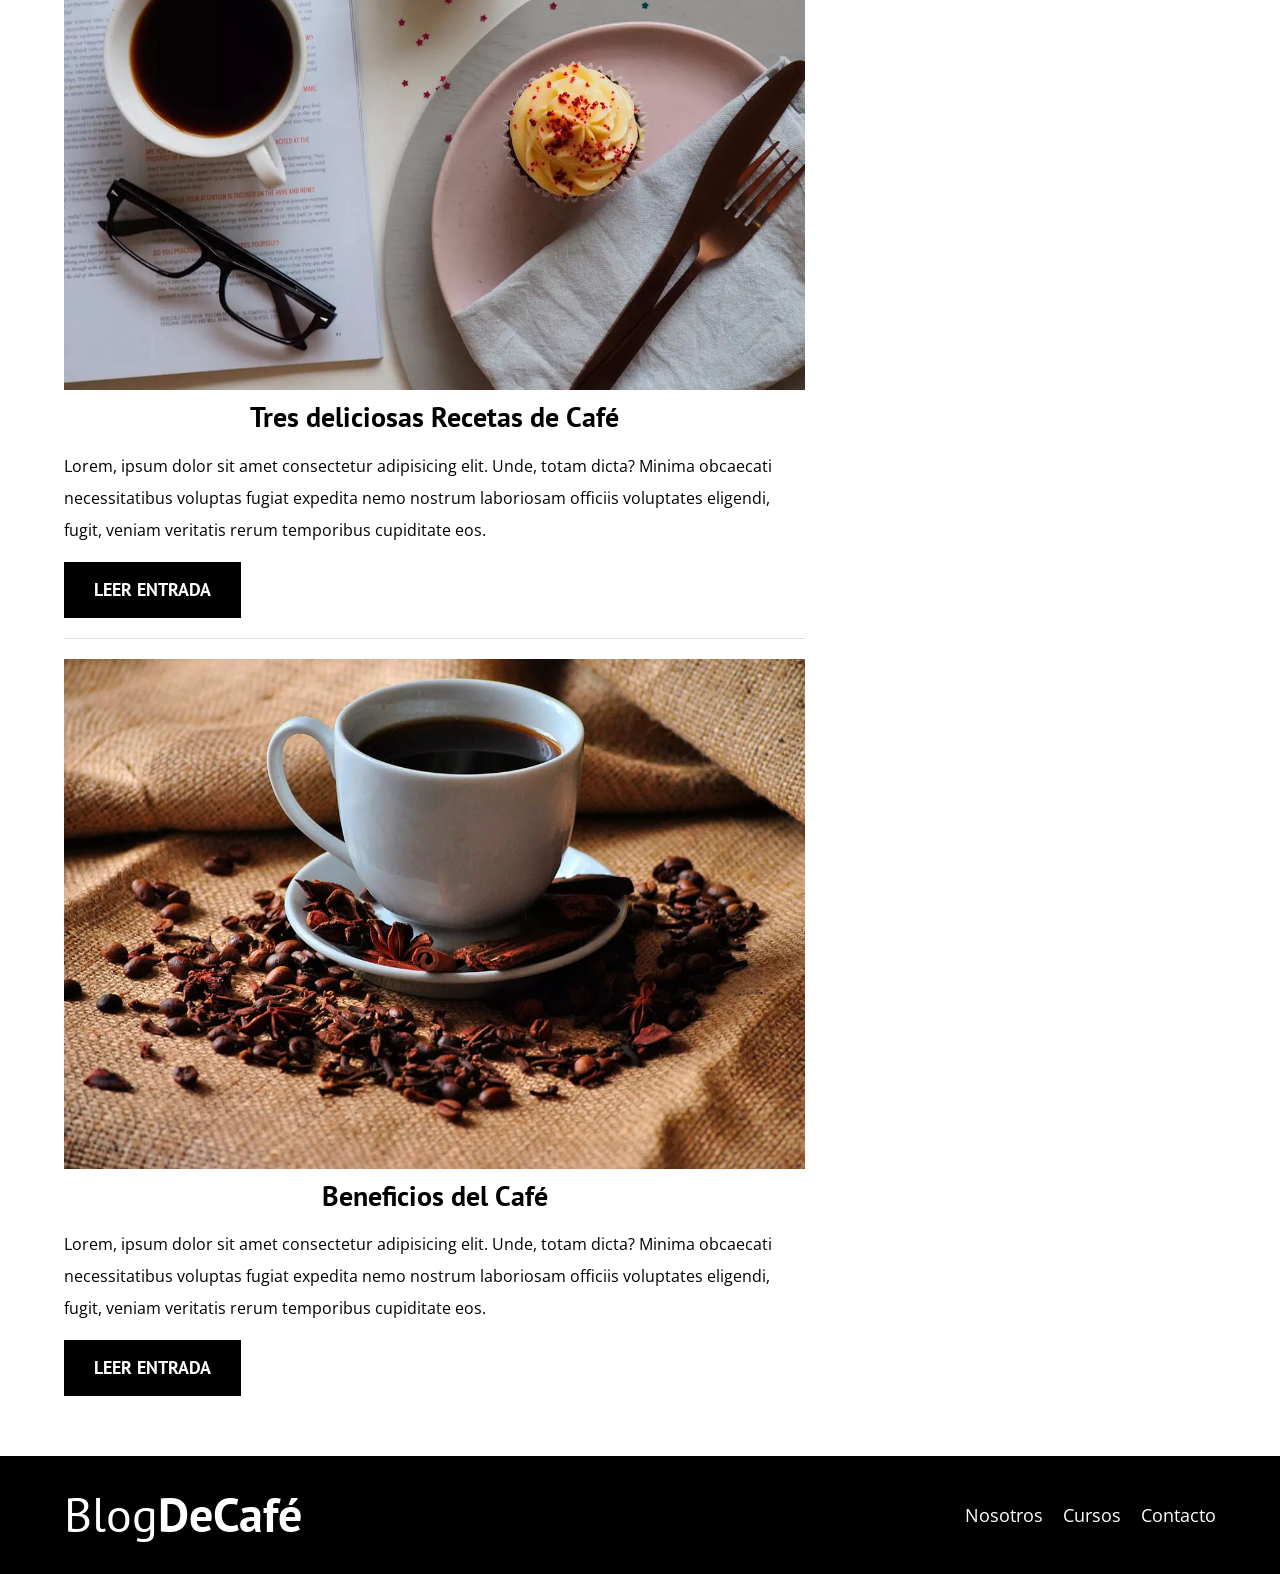
==== commit d4150c17: "Se integran mejoras en el Performance del navegador, agregando imagenes en formato webp y configuran" ====
--- a/BlogdeCafe/blogdecafe_inicio/index.html
+++ b/BlogdeCafe/blogdecafe_inicio/index.html
@@ -5,8 +5,12 @@
     <meta charset="UTF-8">
     <meta name="viewport" content="width=device-width, initial-scale=1.0">
     <title>BlogDeCafé</title>
+    <!-- Prefetch -->
+     <!-- Se cargaran las paginas que son necesariamente mas requeridas ya que podemos cargarlas mas rapido al momento de cargar esta  -->
+     <link rel="prefetch" href="nosotros.html" as="document">
     
     <!-- Preload -->
+     <!-- Lo primero que se debe cargar antes de cargar la pagina -->
     <link rel="preload" href="css/normalize.css" as="style">
     <link rel="stylesheet" href="css/normalize.css">
 
@@ -51,7 +55,11 @@
             <h3>Nuestro Blog</h3>
             <article class="entrada">
                 <div class="entrada__imagen">
-                    <img loading="lazy" src="img/blog1.jpg" alt="imagen blog">
+                    <picture>
+                        <source loading="lazy" srcset="img/blog1.webp" type="image/webp">
+                        <img loading="lazy" src="img/blog1.jpg" alt="imagen blog">
+                    </picture>
+                    
                 </div>
                 <div class="entrada__contenido">
                     <h4 class="no-margin">Tipos de Grano de Café</h4>
@@ -64,7 +72,10 @@
 
             <article class="entrada">
                 <div class="entrada__imagen">
-                    <img loading="lazy" src="img/blog2.jpg" alt="imagen blog">
+                    <picture>
+                        <source loading="lazy" srcset="img/blog2.webp" type="image/webp">
+                        <img loading="lazy" src="img/blog2.jpg" alt="imagen blog">
+                    </picture>
                 </div>
                 <div class="entrada__contenido">
                     <h4 class="no-margin">Tres deliciosas Recetas de Café</h4>
@@ -77,7 +88,10 @@
 
             <article class="entrada">
                 <div class="entrada__imagen">
-                    <img loading="lazy" src="img/blog3.jpg" alt="imagen blog">
+                    <picture>
+                        <source loading="lazy" srcset="img/blog3.webp" type="image/webp">
+                        <img loading="lazy" src="img/blog3.jpg" alt="imagen blog">
+                    </picture>
                 </div>
                 <div class="entrada__contenido">
                     <h4 class="no-margin">Beneficios del Café</h4>
@@ -130,6 +144,7 @@
                 </nav>
             </div>
     </footer>
+    <script src="js/modernizr.js"></script>
 </body>
 
 </html>
--- a/BlogdeCafe/blogdecafe_inicio/css/style.css
+++ b/BlogdeCafe/blogdecafe_inicio/css/style.css
@@ -114,8 +114,13 @@
 }
 
 /* Header */
+.webp .header {
+    background-image: url(../img/banner.webp);
+}
+.no-webp .header {
+    background-image: url(../img/banner.jpg);
+}
 .header {
-    background-image: url(../img/banner.jpg);
     height: 60rem;
     background-size: cover;
     /* Tomara el tamaño completo del tamaño de pantalla */
--- a/BlogdeCafe/blogdecafe_inicio/css/style.css
+++ b/BlogdeCafe/blogdecafe_inicio/css/style.css
@@ -114,8 +114,13 @@
 }
 
 /* Header */
+.webp .header {
+    background-image: url(../img/banner.webp);
+}
+.no-webp .header {
+    background-image: url(../img/banner.jpg);
+}
 .header {
-    background-image: url(../img/banner.jpg);
     height: 60rem;
     background-size: cover;
     /* Tomara el tamaño completo del tamaño de pantalla */
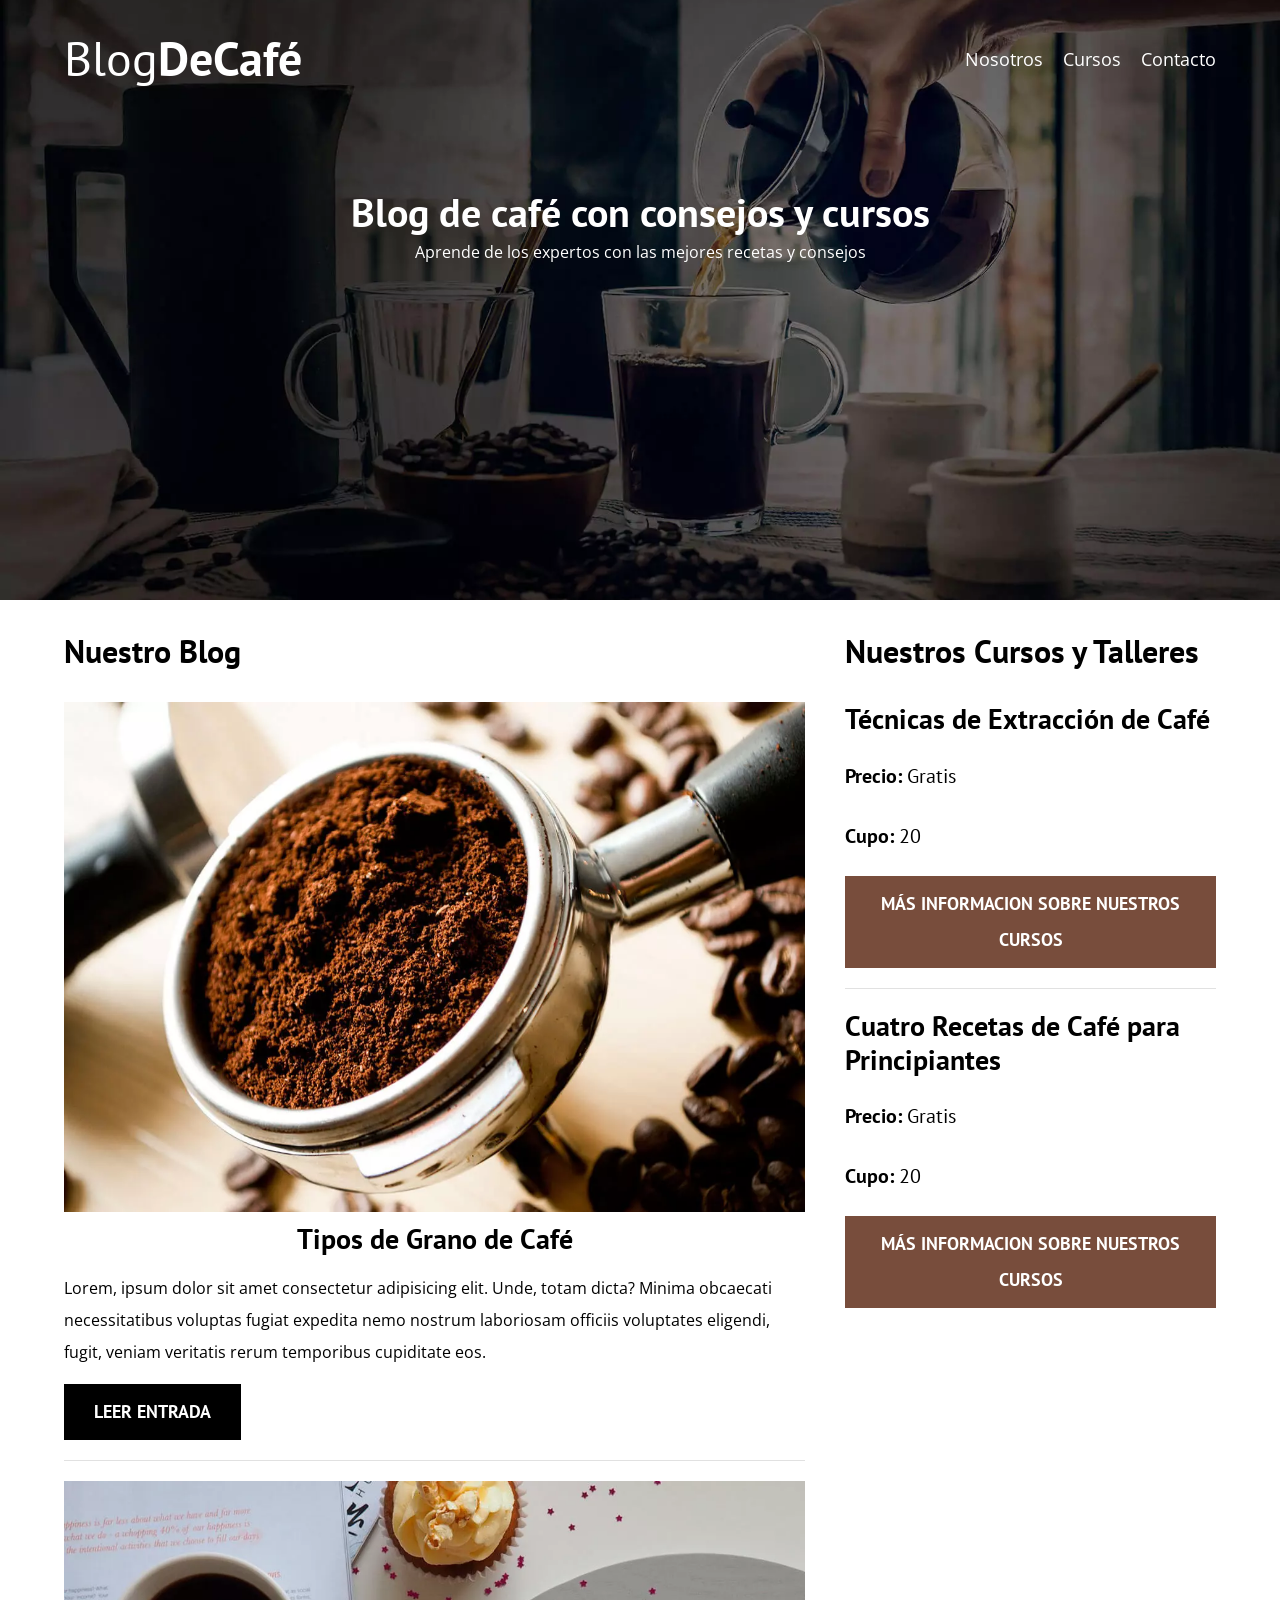
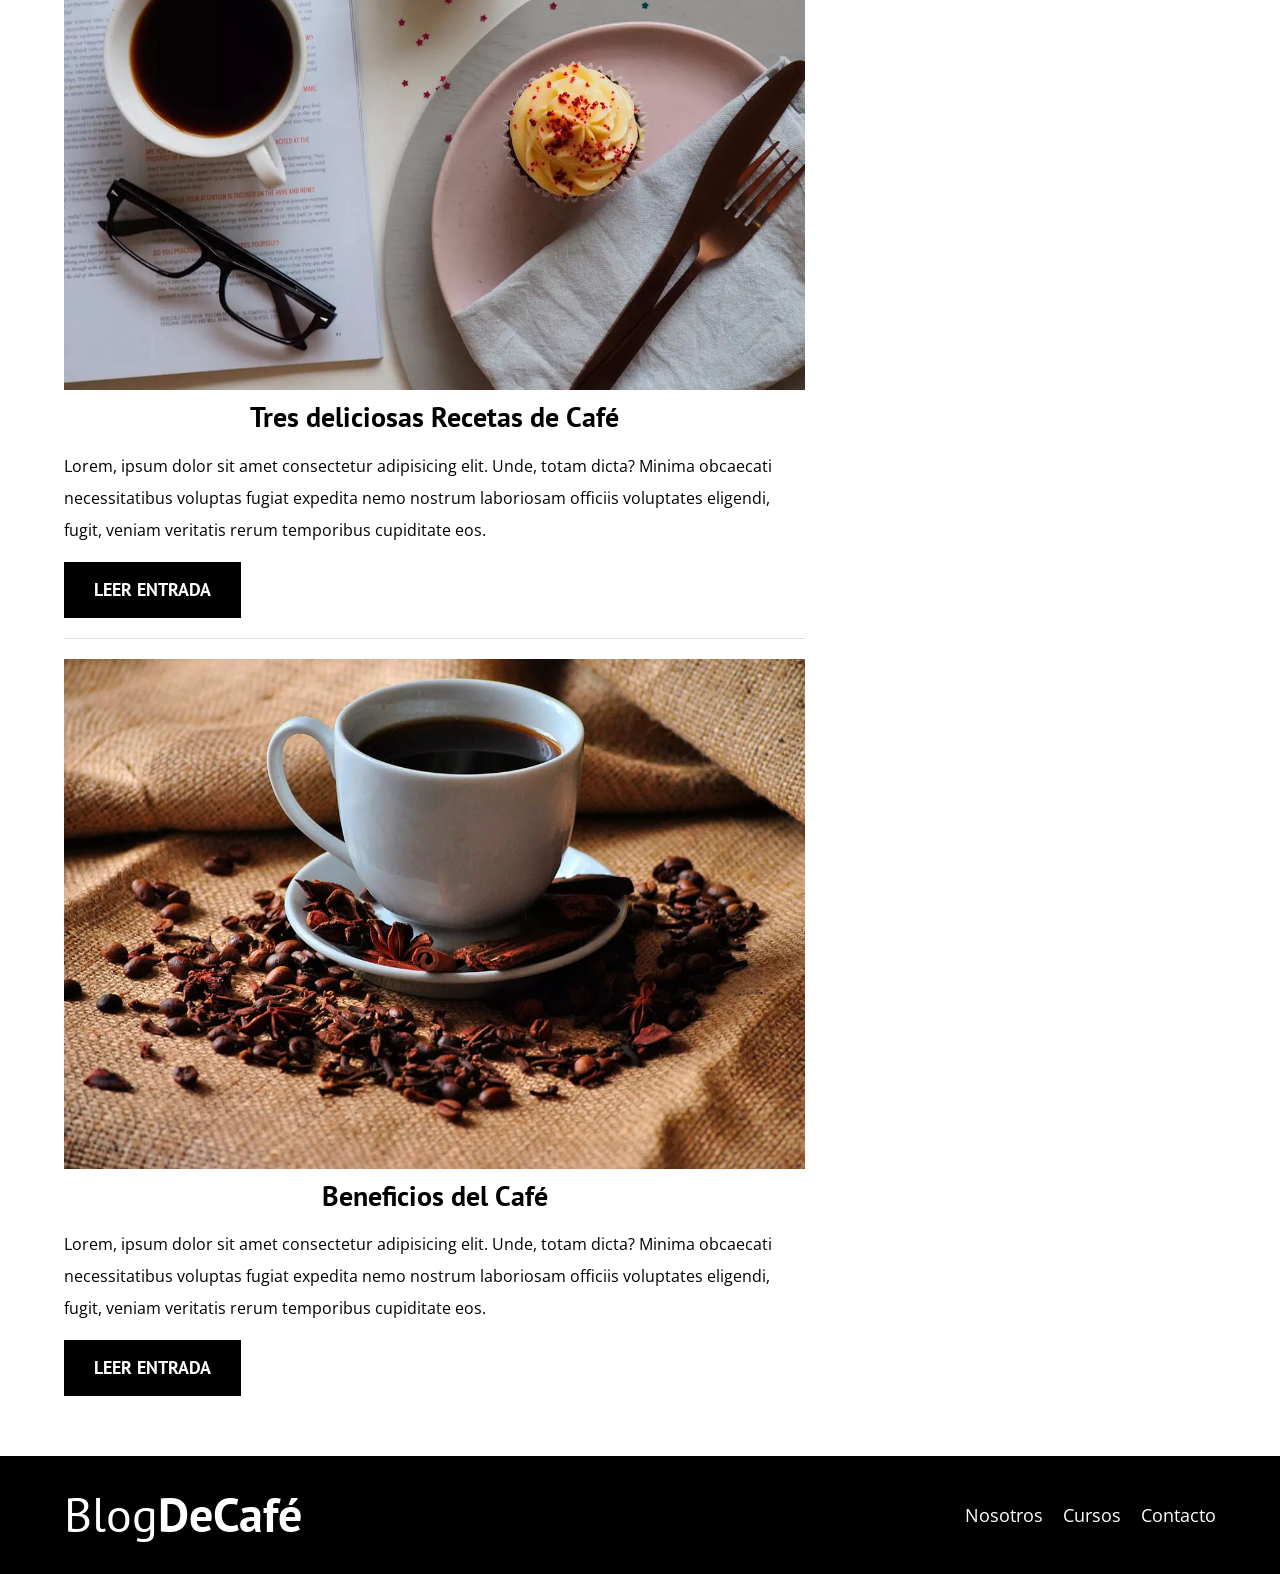
==== commit f90bd2cc: "Se integran ajuste a botones de enlaces donde se agrega mas contenido a los enlaces para mejorar el " ====
--- a/BlogdeCafe/blogdecafe_inicio/index.html
+++ b/BlogdeCafe/blogdecafe_inicio/index.html
@@ -5,6 +5,7 @@
     <meta charset="UTF-8">
     <meta name="viewport" content="width=device-width, initial-scale=1.0">
     <title>BlogDeCafé</title>
+    <meta name="description" content="Página web de blog de café">
     <!-- Prefetch -->
      <!-- Se cargaran las paginas que son necesariamente mas requeridas ya que podemos cargarlas mas rapido al momento de cargar esta  -->
      <link rel="prefetch" href="nosotros.html" as="document">
@@ -113,7 +114,9 @@
                     <p class="widget-curso__label">Cupo: 
                         <span class="widget-curso__info">20</span>
                     </p>
-                    <a href="entrada.html" class="boton boton--secundario">más información</a>
+                    <a href="entrada.html" class="boton boton--secundario">Más informacion sobre 
+                        nuestros cursos
+                    </a>
                 </li><!-- .li -->
 
                 <li class="widget-curso">
@@ -124,7 +127,9 @@
                     <p class="widget-curso__label">Cupo: 
                         <span class="widget-curso__info">20</span>
                     </p>
-                    <a href="entrada.html" class="boton boton--secundario">más información</a>
+                    <a href="entrada.html" class="boton boton--secundario">Más informacion sobre 
+                        nuestros cursos
+                    </a>
                 </li><!-- .li -->
             </ul>
         </aside>
